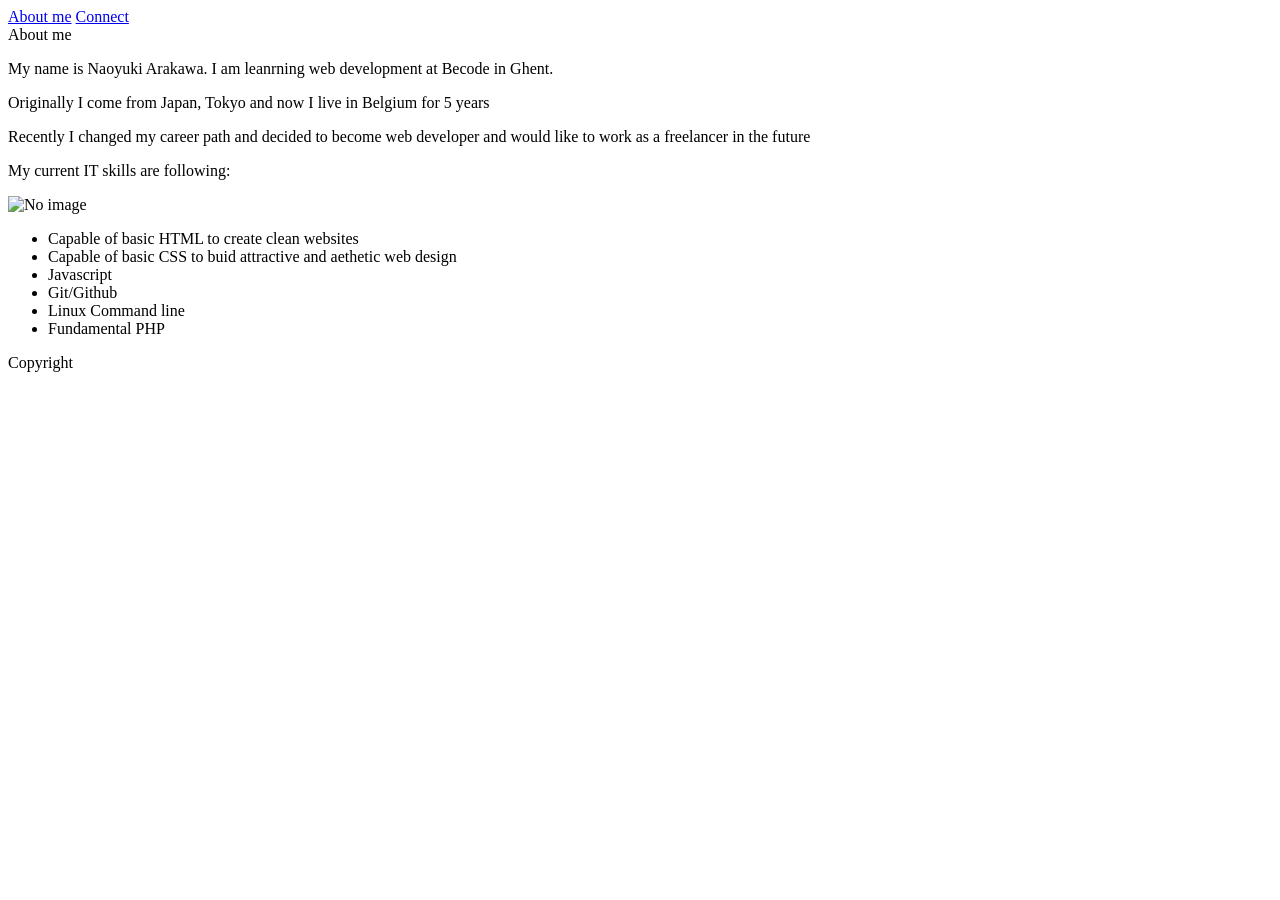
==== index.html @ 4e7dd5db "snapshot" ====
<!doctype HTML>

<head>
<title> My website</title>
<meta charset="uft-8">
<meta name ="author" content="Naoyuki Arakawa">
<meta name ="description" content="This page aims to provide my journey in web development including my goals, skills etc.">
<link rel="shortcut icon" href="favicon.ico">
<!--website nav bar-->
<nav>
        <a href = "index.html">About me</a>
        <a href = "contact.html">Connect</a>
    </nav>


</head>

<body>
<header>
About me
</header>

<article>
 <p>My name is Naoyuki Arakawa. I am leanrning web development at Becode in Ghent.</p>
 <p>Originally I come from Japan, Tokyo and now I live in Belgium for 5 years</p>
 <p>Recently I changed my career path and decided to become web developer and would like to work as a freelancer in the future</p>
 <p>My current IT skills are following:</p>

<img src="https://cdn.dribbble.com/users/729829/screenshots/2712522/galshir.gif" alt="No image" />

 <ul>
     <li> Capable of basic HTML to create clean websites</li>
     <li> Capable of basic CSS to buid attractive and aethetic web design</li>
     <li> Javascript</li>
     <li> Git/Github</li>
     <li> Linux Command line</li>
     <li> Fundamental PHP</li>
 </ul>

</article>

<footer> Copyright </footer>
</body>


</html>
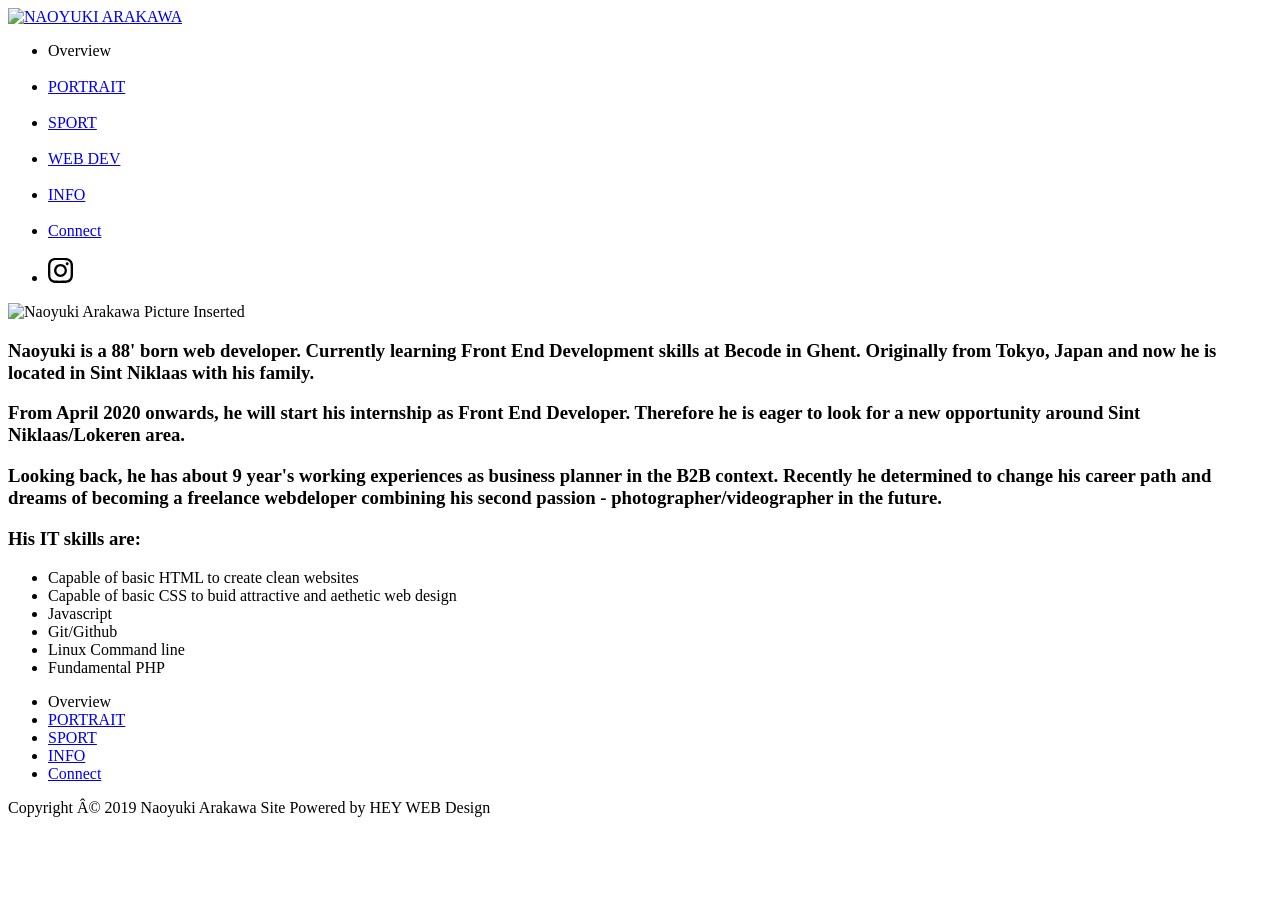
==== commit 5cb44489: "getting cool" ====
--- a/index.html
+++ b/index.html
@@ -1,45 +1,121 @@
 <!doctype HTML>
+<html class= "" lang="en-US">
 
 <head>
 <title> My website</title>
 <meta charset="uft-8">
 <meta name ="author" content="Naoyuki Arakawa">
 <meta name ="description" content="This page aims to provide my journey in web development including my goals, skills etc.">
+<meta name ="veiwport" content="width=device-width, initial-scale=1.0">
 <link rel="shortcut icon" href="favicon.ico">
-<!--website nav bar-->
-<nav>
-        <a href = "index.html">About me</a>
-        <a href = "contact.html">Connect</a>
-    </nav>
-
-
+<link rel="stylesheet" href="./CSS/mainstyles.css">
 </head>
 
-<body>
+<body class="overview">
+
+<!--header / left nav-->
 <header>
-About me
+<!--trigger-->
+<div class="trigger inline">
+    <a class="logo v_middle" href = "#">
+        <img src="CompanyLogo.jpg" alt="NAOYUKI ARAKAWA">
+    </a>
+    <div class="menuBtn">
+        <span class="line"></span>
+        <span class="line"></span>
+        <span class="line"></span>
+    </div>
+</div>
+<!--/trigger-->
+
+<!-- nav menu-->
+<nav class="menu addb4">
+    <ul>
+        <li>Overview</li>    
+        <br>
+        <li><a href = "#"> PORTRAIT</a></li>
+        <br>
+        <li><a href = "#"> SPORT</a></li>
+        <br>
+        <li><a href = "#"> WEB DEV</a></li>
+        <br>
+        <li><a href = "#"> INFO</a></li>
+        <br>
+        <li><a href = "contact.html">Connect</a></li>
+        <br>
+        <li><a href = "https://www.instagram.com/n.arakavva/?hl=en" target= "_blank">
+            <svg version="1.1" xmlns="http://www.w3.org/2000/svg" width= "25" xml0ns:xlink="http://www.w3.org/1999/xlink" viewBox="0 0 30 30" xml:space="preserve"><path d="M0,19.9c0-3.3,0-6.6,0-9.9C0,10,0,9.9,0,9.8c0-1.1,0.1-2.1,0.3-3.2C1.1,3.4,3,1.3,6.2,0.4C7.4,0.1,8.6,0.1,9.8,0c0.1,0,0.2,0,0.3,0c3.3,0,6.6,0,9.9,0c0.1,0,0.2,0,0.3,0c1.1,0,2.1,0.1,3.2,0.3c3.2,0.7,5.3,2.7,6.1,5.8c0.3,1.2,0.4,2.4,0.4,3.6c0,0.1,0,0.2,0,0.3c0,3.3,0,6.6,0,9.9c0,0.1,0,0.2,0,0.3c0,1.1-0.1,2.1-0.3,3.2c-0.7,3.2-2.7,5.3-5.8,6.1c-1.2,0.3-2.4,0.4-3.6,0.4c-0.1,0-0.2,0-0.3,0c-3.3,0-6.6,0-9.9,0c-0.1,0-0.2,0-0.3,0c-1.1,0-2.1-0.1-3.2-0.3c-3.2-0.7-5.3-2.7-6.1-5.8c-0.3-1.2-0.4-2.4-0.4-3.6C0,20.1,0,20,0,19.9z M2.8,15C2.7,15,2.7,15,2.8,15c0,1.9,0,3.8,0,5.7c0,0.8,0.1,1.6,0.3,2.4c0.5,1.9,1.7,3.1,3.6,3.7c0.7,0.2,1.5,0.3,2.3,0.3c1.5,0,3,0.1,4.4,0.1c2.4,0,4.9,0,7.3-0.1c0.8,0,1.6-0.1,2.4-0.3c1.9-0.5,3.1-1.7,3.7-3.6c0.2-0.7,0.3-1.5,0.3-2.3c0-1.5,0.1-3,0.1-4.5c0-2.4,0-4.9-0.1-7.3c0-0.8-0.1-1.7-0.3-2.5c-0.5-1.9-1.7-3.1-3.6-3.7c-0.7-0.2-1.5-0.3-2.3-0.3c-1.5,0-3.1-0.1-4.6-0.1c-2,0-3.9,0-5.9,0c-1.1,0-2.1,0-3.2,0.2C5.1,3.4,3.7,4.7,3.1,6.9C2.8,8,2.8,9.1,2.8,10.1C2.7,11.8,2.8,13.4,2.8,15z"></path><path d="M22.7,15c0,4.3-3.5,7.7-7.7,7.7c-4.3,0-7.7-3.5-7.7-7.7c0-4.3,3.5-7.7,7.7-7.7C19.3,7.3,22.7,10.7,22.7,15z M20,15c0-2.7-2.2-5-4.9-5c-2.8,0-5,2.2-5,5c0,2.8,2.2,5,5,5C17.7,20,20,17.8,20,15z"></path><path d="M24.8,7c0,1-0.8,1.8-1.8,1.8c-1,0-1.8-0.8-1.8-1.8c0-1,0.8-1.8,1.8-1.8C24,5.2,24.8,6,24.8,7z"></path></svg>
+        </a> </a>
+        </li>
+ </nav>
+ <!-- /nav menu-->
 </header>
+<!-- END header / left nav-->
 
-<article>
- <p>My name is Naoyuki Arakawa. I am leanrning web development at Becode in Ghent.</p>
- <p>Originally I come from Japan, Tokyo and now I live in Belgium for 5 years</p>
- <p>Recently I changed my career path and decided to become web developer and would like to work as a freelancer in the future</p>
- <p>My current IT skills are following:</p>
+<main class="addb4">
 
-<img src="https://cdn.dribbble.com/users/729829/screenshots/2712522/galshir.gif" alt="No image" />
+<section>
 
- <ul>
+<!--left article column-->
+<article class="col1 v_top" >
+    <img class="bioPic v_top"
+    src="Profile.jpg"
+    alt=" Naoyuki Arakawa Picture Inserted ">
+
+    <div class="inner v_top">
+    <h1>Naoyuki is a 88' born web developer. Currently learning Front End Development skills at Becode in Ghent.
+        Originally from Tokyo, Japan and now he is located in Sint Niklaas with his family.
+    </h1>
+            
+    <h1>From April 2020 onwards, he will start his internship as Front End Developer.
+        Therefore he is eager to look for a new opportunity around Sint Niklaas/Lokeren area.
+    </h1>
+            
+    <h1>Looking back, he has about 9 year's working experiences as business planner in the B2B context. 
+        Recently he determined to change his career path and dreams of becoming a freelance webdeloper
+        combining his second passion - photographer/videographer in the future.
+    </h1>
+    </div>
+</article>
+<!--/left article column-->
+ 
+<!--right article column-->
+<article class="col2 v_top">
+<div class="skills"> 
+<h1>His IT skills are:</h1>
+<ul>
      <li> Capable of basic HTML to create clean websites</li>
      <li> Capable of basic CSS to buid attractive and aethetic web design</li>
      <li> Javascript</li>
      <li> Git/Github</li>
      <li> Linux Command line</li>
      <li> Fundamental PHP</li>
- </ul>
+</ul>
 
+</div>
 </article>
+<!--/right article column-->
 
-<footer> Copyright </footer>
+</section>
+</main>
+
+<footer>
+    <section class="inner">
+        <ul>
+        <li class="v_middle">Overview</li>
+        <li class="v_middle"><a href = "#"> PORTRAIT</a></li>
+        <li class="v_middle"> <a href = "#"> SPORT</a> </li>
+        <li class="v_middle"> <a href = "#"> INFO</a> </li>
+        <li class="v_middle"> <a href = "contact.html">Connect</a> </li>
+        </ul>
+        <p>Copyright © 2019 Naoyuki Arakawa
+        Site Powered by HEY WEB Design
+        </p>
+    </section>
+</footer>
+
+<script src="">
+</script>
 </body>
 
 
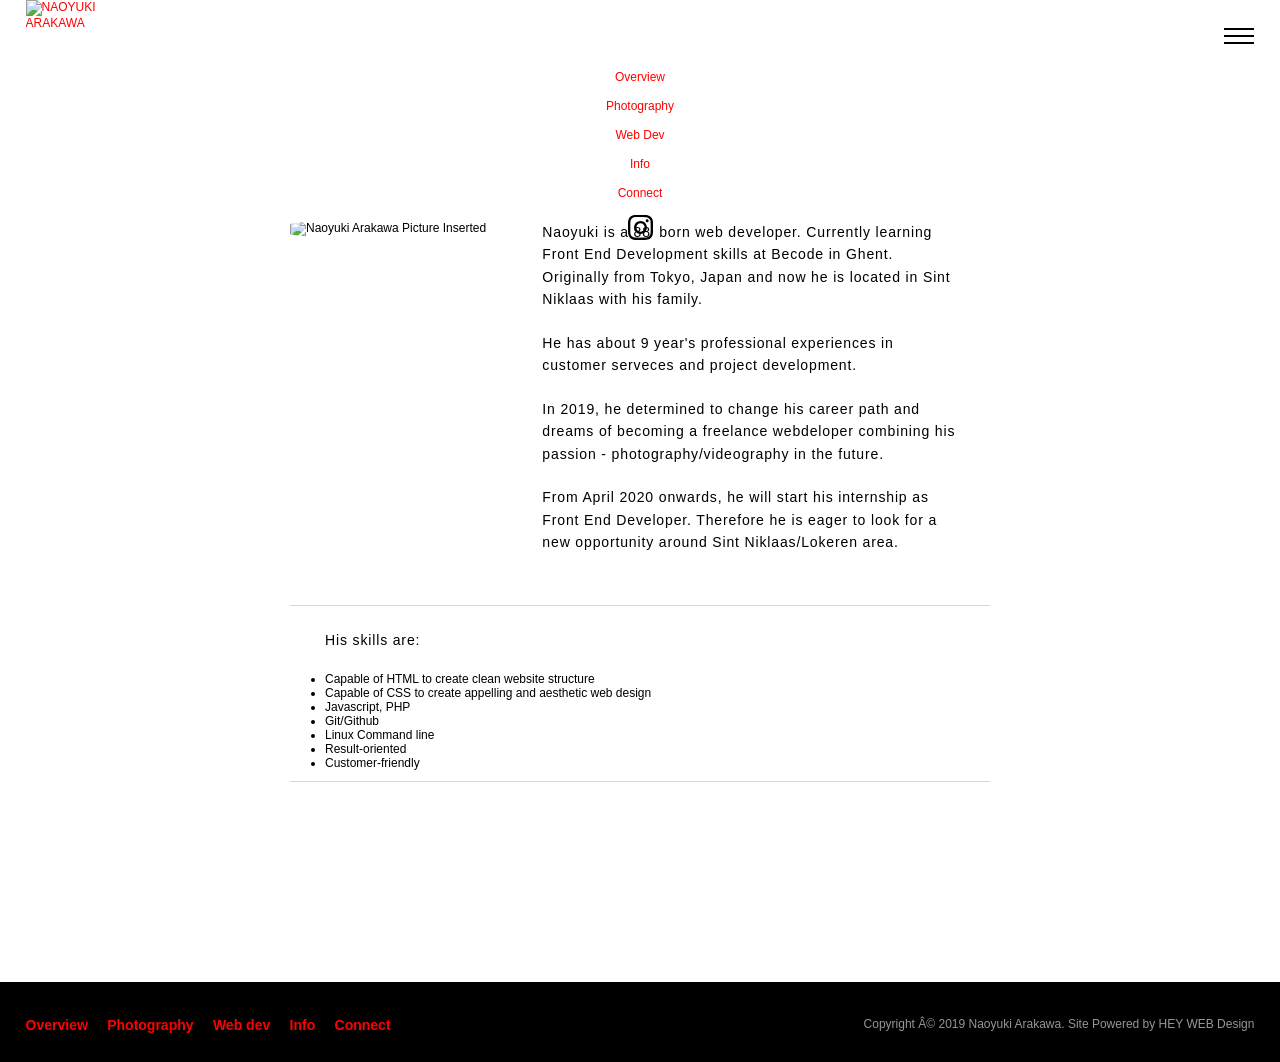
==== commit c68aa57d: "amend" ====
--- a/index.html
+++ b/index.html
@@ -2,12 +2,12 @@
 <html class= "" lang="en-US">
 
 <head>
-<title> My website</title>
+<title class="title"> My website</title>
 <meta charset="uft-8">
 <meta name ="author" content="Naoyuki Arakawa">
 <meta name ="description" content="This page aims to provide my journey in web development including my goals, skills etc.">
 <meta name ="veiwport" content="width=device-width, initial-scale=1.0">
-<link rel="shortcut icon" href="favicon.ico">
+<link rel="shortcut icon" href="./Img/favicon.ico">
 <link rel="stylesheet" href="./CSS/mainstyles.css">
 </head>
 
@@ -18,7 +18,7 @@
 <!--trigger-->
 <div class="trigger inline">
     <a class="logo v_middle" href = "#">
-        <img src="CompanyLogo.jpg" alt="NAOYUKI ARAKAWA">
+        <img src="./Img/Sample_Img.jpg" alt="NAOYUKI ARAKAWA">
     </a>
     <div class="menuBtn">
         <span class="line"></span>
@@ -29,25 +29,23 @@
 <!--/trigger-->
 
 <!-- nav menu-->
-<nav class="menu addb4">
+<nav class="nav-content">
     <ul>
-        <li>Overview</li>    
+        <li><a href = "index.html" class="effect"> Overview</a></li>    
         <br>
-        <li><a href = "#"> PORTRAIT</a></li>
+        <li><a href = "index.html" class="effect"> Photography</a></li>
         <br>
-        <li><a href = "#"> SPORT</a></li>
+        <li><a href = "index.html" class="effect"> Web Dev</a></li>
         <br>
-        <li><a href = "#"> WEB DEV</a></li>
-        <br>
-        <li><a href = "#"> INFO</a></li>
+        <li><a href = "index.html" class="effect"> Info</a></li>
         <br>
         <li><a href = "contact.html">Connect</a></li>
         <br>
-        <li><a href = "https://www.instagram.com/n.arakavva/?hl=en" target= "_blank">
+        <li class="socicon"><a href = "https://www.instagram.com/n.arakavva/?hl=en" target= "_blank">
             <svg version="1.1" xmlns="http://www.w3.org/2000/svg" width= "25" xml0ns:xlink="http://www.w3.org/1999/xlink" viewBox="0 0 30 30" xml:space="preserve"><path d="M0,19.9c0-3.3,0-6.6,0-9.9C0,10,0,9.9,0,9.8c0-1.1,0.1-2.1,0.3-3.2C1.1,3.4,3,1.3,6.2,0.4C7.4,0.1,8.6,0.1,9.8,0c0.1,0,0.2,0,0.3,0c3.3,0,6.6,0,9.9,0c0.1,0,0.2,0,0.3,0c1.1,0,2.1,0.1,3.2,0.3c3.2,0.7,5.3,2.7,6.1,5.8c0.3,1.2,0.4,2.4,0.4,3.6c0,0.1,0,0.2,0,0.3c0,3.3,0,6.6,0,9.9c0,0.1,0,0.2,0,0.3c0,1.1-0.1,2.1-0.3,3.2c-0.7,3.2-2.7,5.3-5.8,6.1c-1.2,0.3-2.4,0.4-3.6,0.4c-0.1,0-0.2,0-0.3,0c-3.3,0-6.6,0-9.9,0c-0.1,0-0.2,0-0.3,0c-1.1,0-2.1-0.1-3.2-0.3c-3.2-0.7-5.3-2.7-6.1-5.8c-0.3-1.2-0.4-2.4-0.4-3.6C0,20.1,0,20,0,19.9z M2.8,15C2.7,15,2.7,15,2.8,15c0,1.9,0,3.8,0,5.7c0,0.8,0.1,1.6,0.3,2.4c0.5,1.9,1.7,3.1,3.6,3.7c0.7,0.2,1.5,0.3,2.3,0.3c1.5,0,3,0.1,4.4,0.1c2.4,0,4.9,0,7.3-0.1c0.8,0,1.6-0.1,2.4-0.3c1.9-0.5,3.1-1.7,3.7-3.6c0.2-0.7,0.3-1.5,0.3-2.3c0-1.5,0.1-3,0.1-4.5c0-2.4,0-4.9-0.1-7.3c0-0.8-0.1-1.7-0.3-2.5c-0.5-1.9-1.7-3.1-3.6-3.7c-0.7-0.2-1.5-0.3-2.3-0.3c-1.5,0-3.1-0.1-4.6-0.1c-2,0-3.9,0-5.9,0c-1.1,0-2.1,0-3.2,0.2C5.1,3.4,3.7,4.7,3.1,6.9C2.8,8,2.8,9.1,2.8,10.1C2.7,11.8,2.8,13.4,2.8,15z"></path><path d="M22.7,15c0,4.3-3.5,7.7-7.7,7.7c-4.3,0-7.7-3.5-7.7-7.7c0-4.3,3.5-7.7,7.7-7.7C19.3,7.3,22.7,10.7,22.7,15z M20,15c0-2.7-2.2-5-4.9-5c-2.8,0-5,2.2-5,5c0,2.8,2.2,5,5,5C17.7,20,20,17.8,20,15z"></path><path d="M24.8,7c0,1-0.8,1.8-1.8,1.8c-1,0-1.8-0.8-1.8-1.8c0-1,0.8-1.8,1.8-1.8C24,5.2,24.8,6,24.8,7z"></path></svg>
         </a> </a>
         </li>
- </nav>
+    </nav>
  <!-- /nav menu-->
 </header>
 <!-- END header / left nav-->
@@ -59,22 +57,26 @@
 <!--left article column-->
 <article class="col1 v_top" >
     <img class="bioPic v_top"
-    src="Profile.jpg"
+    src="./Img/Profile.jpg"
     alt=" Naoyuki Arakawa Picture Inserted ">
 
     <div class="inner v_top">
     <h1>Naoyuki is a 88' born web developer. Currently learning Front End Development skills at Becode in Ghent.
         Originally from Tokyo, Japan and now he is located in Sint Niklaas with his family.
     </h1>
+    
+    <h1>He has about 9 year's professional experiences in customer serveces and project development. 
+    </h1>   
             
+    <h1>In 2019, he determined to change his career path and dreams of becoming a freelance webdeloper
+        combining his passion - photography/videography in the future.
+    </h1>
+
     <h1>From April 2020 onwards, he will start his internship as Front End Developer.
         Therefore he is eager to look for a new opportunity around Sint Niklaas/Lokeren area.
     </h1>
             
-    <h1>Looking back, he has about 9 year's working experiences as business planner in the B2B context. 
-        Recently he determined to change his career path and dreams of becoming a freelance webdeloper
-        combining his second passion - photographer/videographer in the future.
-    </h1>
+    
     </div>
 </article>
 <!--/left article column-->
@@ -82,14 +84,15 @@
 <!--right article column-->
 <article class="col2 v_top">
 <div class="skills"> 
-<h1>His IT skills are:</h1>
+<h1>His skills are:</h1>
 <ul>
-     <li> Capable of basic HTML to create clean websites</li>
-     <li> Capable of basic CSS to buid attractive and aethetic web design</li>
-     <li> Javascript</li>
+     <li> Capable of HTML to create clean website structure</li>
+     <li> Capable of CSS  to create appelling and aesthetic web design</li>
+     <li> Javascript, PHP</li>
      <li> Git/Github</li>
      <li> Linux Command line</li>
-     <li> Fundamental PHP</li>
+     <li> Result-oriented</li>
+     <li> Customer-friendly</li>
 </ul>
 
 </div>
@@ -100,21 +103,21 @@
 </main>
 
 <footer>
-    <section class="inner">
-        <ul>
-        <li class="v_middle">Overview</li>
-        <li class="v_middle"><a href = "#"> PORTRAIT</a></li>
-        <li class="v_middle"> <a href = "#"> SPORT</a> </li>
-        <li class="v_middle"> <a href = "#"> INFO</a> </li>
-        <li class="v_middle"> <a href = "contact.html">Connect</a> </li>
-        </ul>
-        <p>Copyright © 2019 Naoyuki Arakawa
+<div class="inner">
+  <ul>
+        <li class="v_middle"> <a href = "index.html"> Overview </a></li>
+        <li class="v_middle"> <a href = "index.html"> Photography</a></li>
+        <li class="v_middle"> <a href = "index.html"> Web dev</a></li>
+        <li class="v_middle"> <a href = "index.html"> Info</a></li>
+        <li class="v_middle"> <a href = "contact.html"> Connect</a></li>
+  </ul>
+        <p>Copyright © 2019 Naoyuki Arakawa.
         Site Powered by HEY WEB Design
         </p>
-    </section>
+    </div>
 </footer>
 
-<script src="">
+<script>
 </script>
 </body>
 
--- a/CSS/mainstyles.css
+++ b/CSS/mainstyles.css
@@ -0,0 +1,188 @@
+*{
+    margin: 0;
+    padding: 0;
+}
+
+body {
+    height: 100%;
+    width: 100%;
+    font-family: "proxima-nova", sans-serif;
+    font-size: 12px;
+    font: weight 300;
+    background-color: #fff;
+    overflow: scroll;
+}
+
+header{
+    position:fixed;
+    top: 0px;
+    left: 0px;
+    width: 100%;
+    height: 70px;
+    z-index: 500;
+    background-color: #fff;
+    text-align: center;
+}
+
+header .trigger{
+    width: 100%;
+    height: 100%;
+    text-align: left;
+    position: relative;
+    z-index: 102;    
+}
+
+header .logo{
+    height: auto;
+    margin: auto;
+}
+
+header .trigger .logo{
+    width: 70%;
+    margin-left: 2%;
+    display: inline-block;
+    vertical-align: middle;
+}
+
+header .trigger .logo img{
+    width: 70px;
+    height: 70px;
+}
+
+a img{
+    border: 0;
+    display: block;
+}
+
+header .trigger .menuBtn{
+    display: inline-block;
+    vertical-align: middle;
+    width: 30px;
+    float: right;
+    margin-right: 2%;
+    margin-top: 28px;
+    cursor: pointer;
+    -moz-transform: rotate(-45deg);
+    -moz-transition: 3s;
+}
+
+header .trigger .menuBtn .line{
+    position: relative;
+    top: 0px;
+    right: 0px;
+    display: block;
+    width: 100%;
+    height: 2px;
+    margin-bottom: 5px;
+    background-color: #000;
+}
+
+header .menu ul{
+    text-align: center;
+    list-style-type: none;
+    display: inline-block;
+    vertical-align: middle;
+    width: 90%;
+    margin: 110px auto 0px auto;
+}
+
+header nav ul li{
+    display: inline-block;
+    margin-bottom: 15px;
+}
+
+main{
+    position: relative;
+    min-height: 100%;
+    margin-top: 71px;
+    margin-bottom: 80px;
+}
+
+section{
+    padding-top: 150px;
+    padding-bottom: 90px;
+}
+
+.overview .col1, .overview .col2{
+    display: block;
+    width: 80%;
+    max-width: 700px;
+    margin: 0px auto 30px;
+}
+
+.bioPic{
+    width: 35%;
+    height: auto;
+    margin-right: 5%;
+    border-radius: 20%;
+}
+
+.overview .col1 .inner{
+    width: 60%;
+}
+
+.skills {
+    border-top: 1px solid #d7d7d7;
+    border-bottom: 1px solid #d7d7d7;
+    padding: 23px 5% 11px 5%;
+}
+
+.v_top{
+    display: inline-block;
+    vertical-align: top;
+    margin-right: 4px;
+}
+
+.overview main section h1{
+    color: ;
+    font-weight: 300;
+    line-height: 1.6;
+    padding-bottom: 1.5em;
+    letter-spacing: 0.06em;
+}
+
+footer{
+    background-color:#000;
+    color: #fff;
+}
+
+footer .inner{
+    position: relative;
+    width: 100%;
+    height: 80px;
+}
+
+footer ul{
+    position: absolute;
+    top: 35px;
+    left: 2%;
+    list-style-type: none;
+    text-align: left;
+    display: inline-block;
+}
+
+footer ul li{
+    margin-right: 16px;
+    font-weight: 600;
+    font-size: 14px;
+    letter-spacing: .05pm;
+}
+
+footer p{
+    position: absolute;
+    top: 35px;
+    right: 2%;
+    letter-spacing: 0;
+    font-size: 12px;
+    color: #969696;
+}
+
+.v_middle{
+    display: inline-block;
+    vertical-align: middle;
+}
+
+a, a:link{
+    text-decoration: none;
+    color: red;
+}
